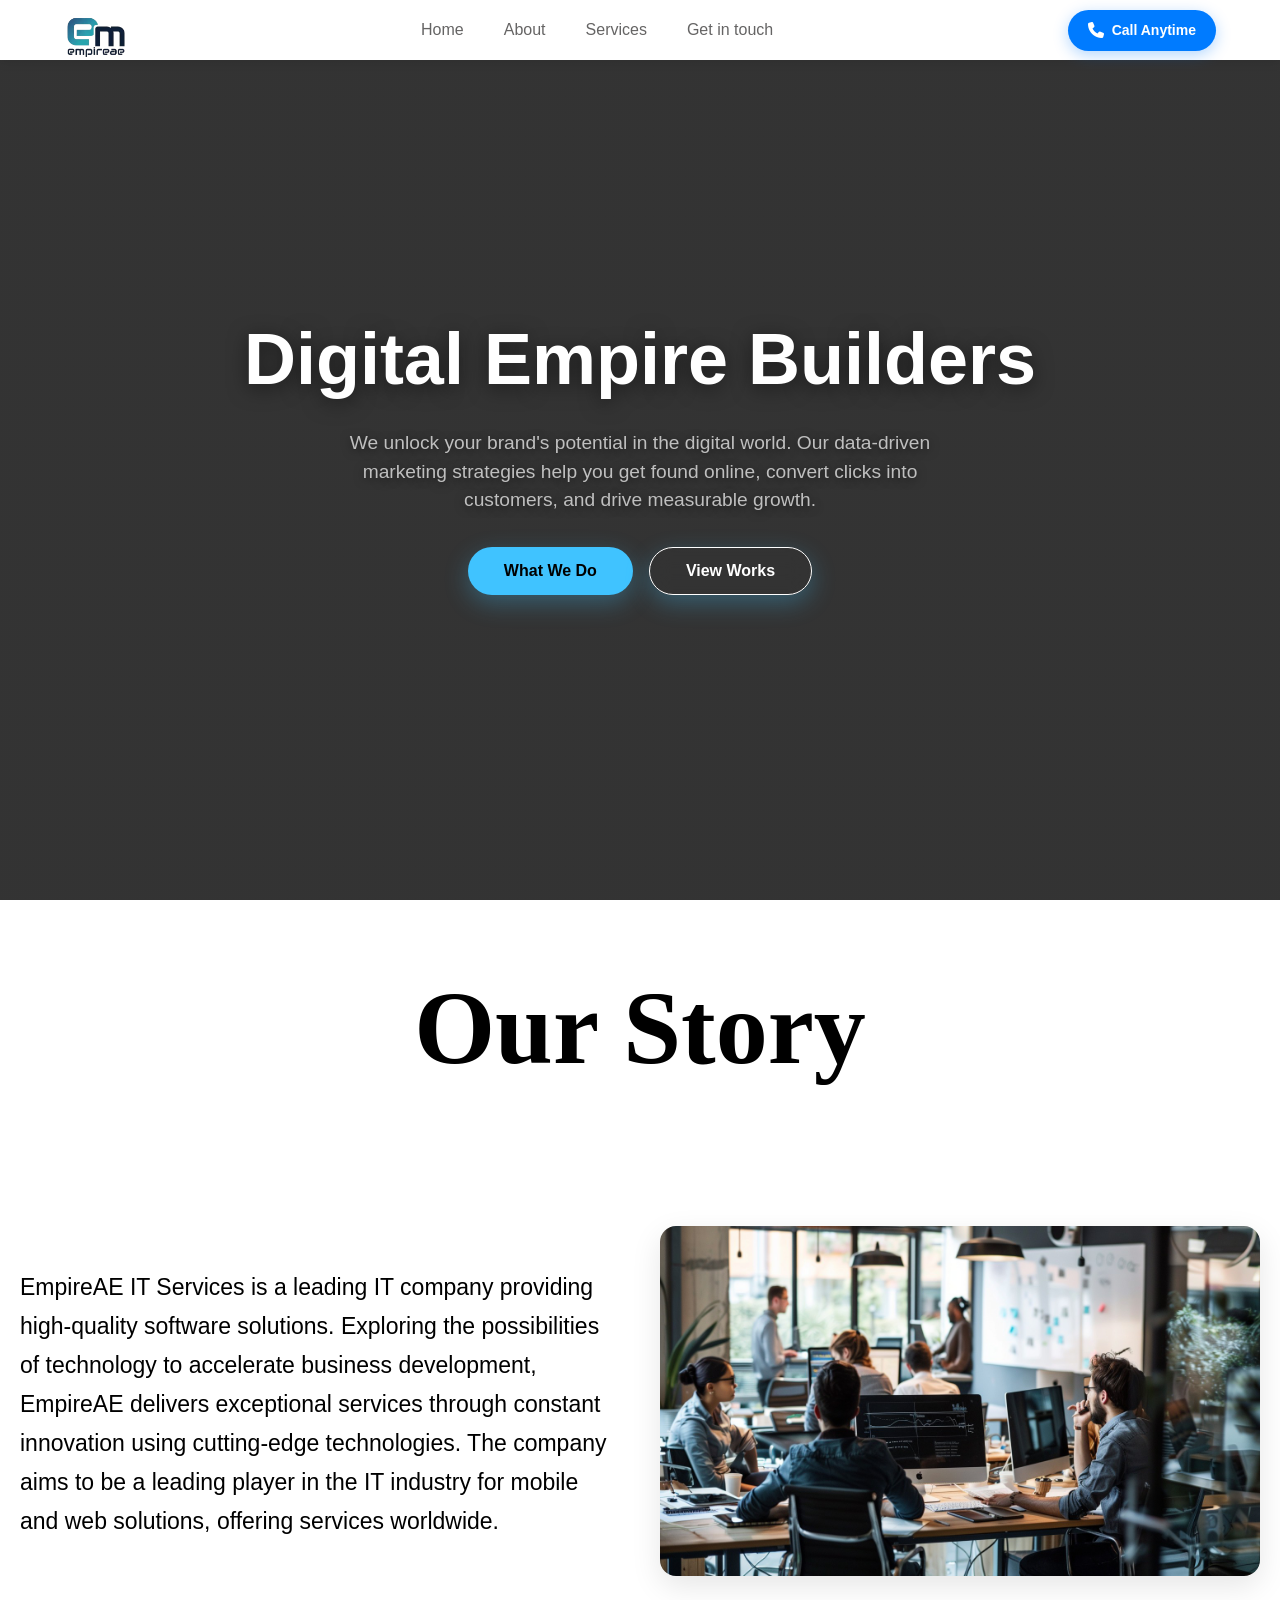
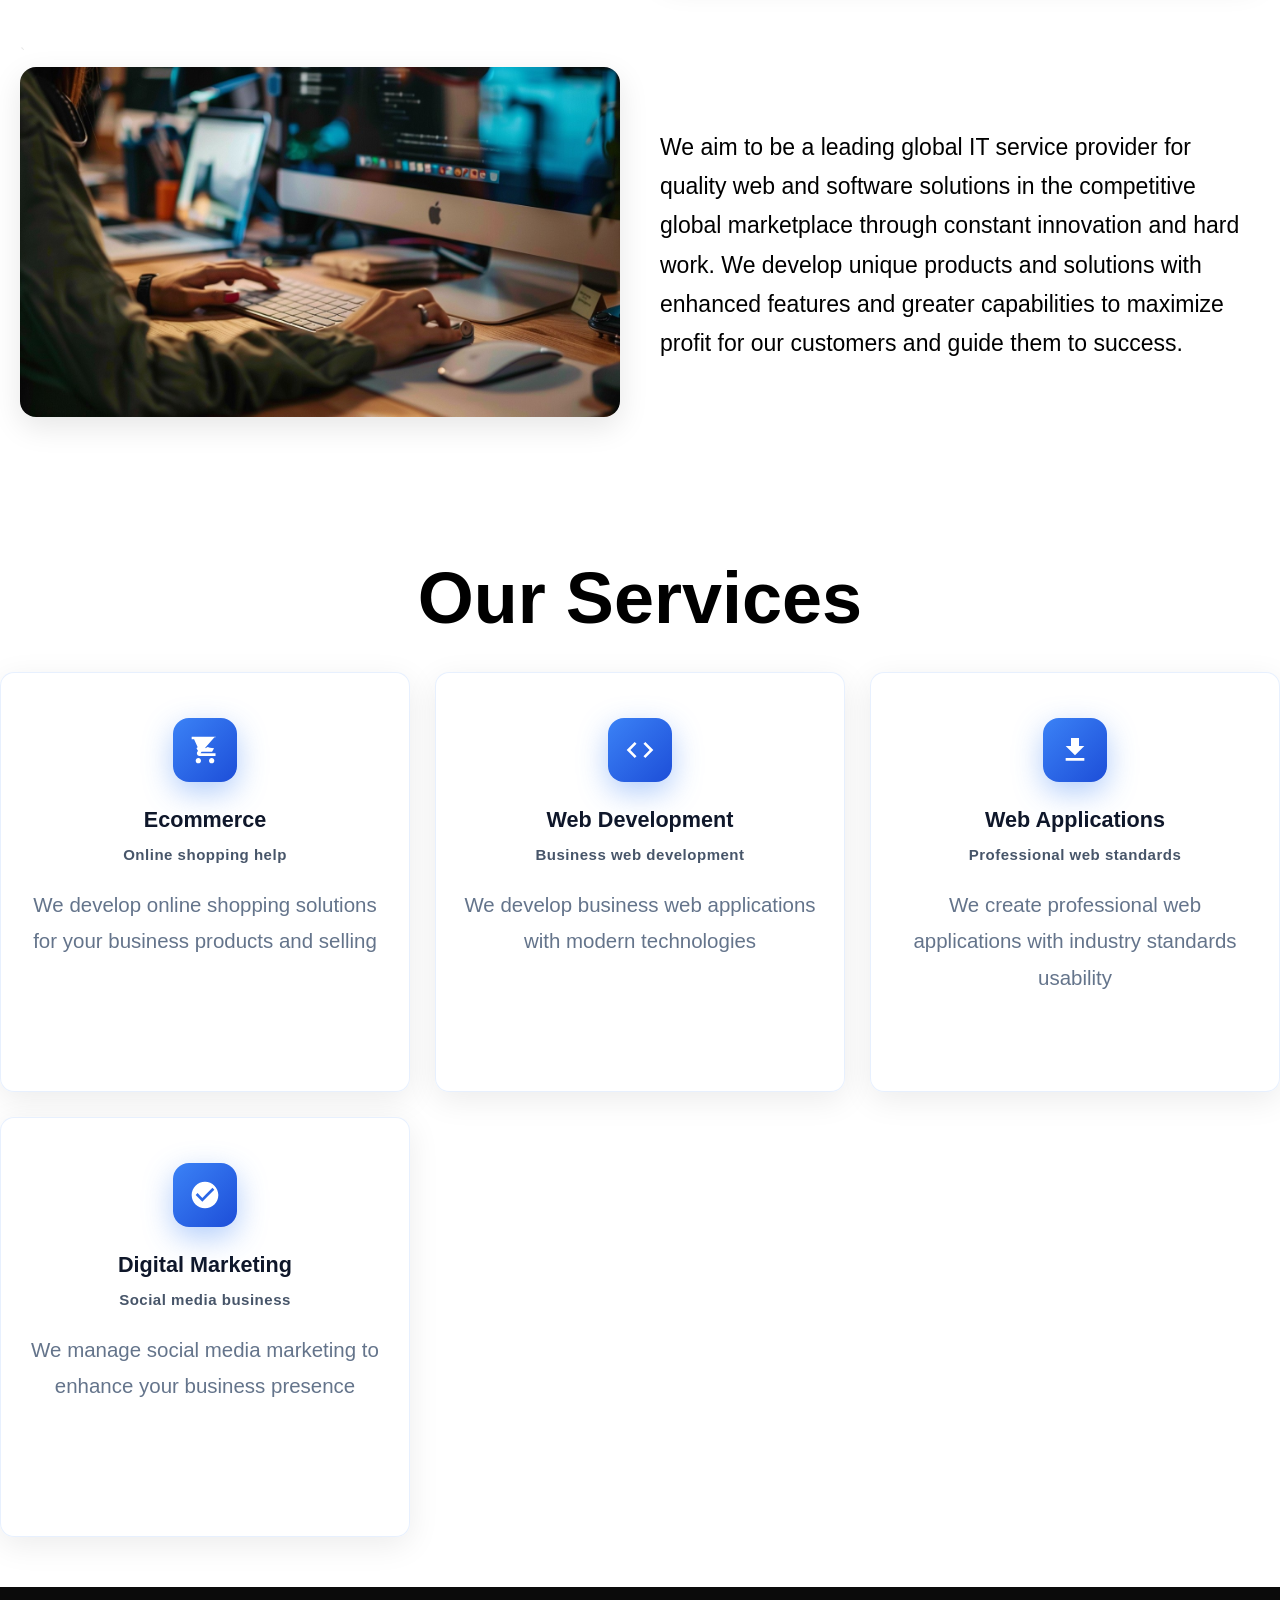
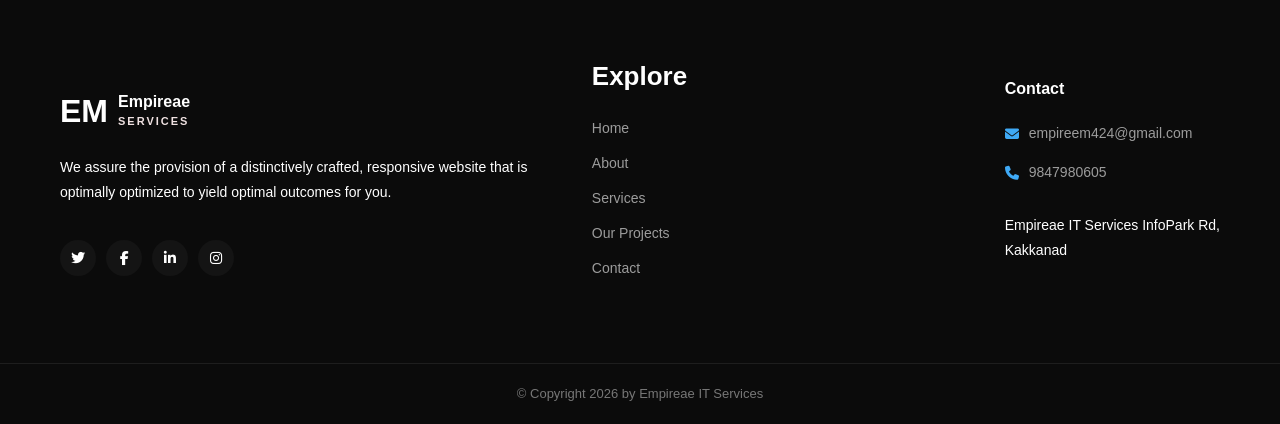
==== index.html @ f3b30b32 "Initial HTML CSS website" ====
<!DOCTYPE html>
<html lang="en">

<head>
  <meta charset="UTF-8">
  <meta name="viewport" content="width=device-width, initial-scale=1.0">
  <title>EmpireAE - Digital Empire Builders</title>
  <link rel="stylesheet" href="https://cdnjs.cloudflare.com/ajax/libs/font-awesome/6.5.2/css/all.min.css">
  <link rel="stylesheet" href="style/index.css">
</head>

<body>

  <nav class="navbar">
    <a href="#" class="logo">
      <img src="images/OIP-removebg-preview.png" alt="Empire AE Logo">
    </a>

    <ul class="nav-links">
      <li><a href="index.html">Home</a></li>
      <li><a href="about.html">About</a></li>
      <li><a href="services.html">Services</a></li>
      
     
      <li><a href="contact.html">Get in touch</a></li>
    </ul>

    <a href="tel:+9198479 80605" class="call-btn">
      <i class="fa-solid fa-phone"></i>
      Call Anytime
    </a>
  </nav>


  <!-- HERO SECTION -->
  <section class="hero" id="home">

    <h1>Digital Empire Builders</h1>
    <p>
      We unlock your brand's potential in the digital world. Our data-driven
      marketing strategies help you get found online, convert clicks into
      customers, and drive measurable growth.
    </p>
    <div class="hero-btns">
      <button class="btn-primary" onclick="window.location.href='about.html'">What We Do</button>
      <button class="btn-outline" onclick="window.location.href='services.html'">View Works</button>
    </div>
  </section>

  <!-- ABOUT SECTION -->
  <section>
    <h2 class="section-title">Our Story</h2>
    <section class="zigzag-section">

      <!-- Row 1 -->
      <div class="zigzag-row">
        <div class="zigzag-text">

          <p>
            EmpireAE IT Services is a leading IT company providing high-quality software solutions.
            Exploring the possibilities of technology to accelerate business development,
            EmpireAE delivers exceptional services through constant innovation using cutting-edge technologies.
            The company aims to be a leading player in the IT industry for mobile and web solutions,
            offering services worldwide.

          </p>
        </div>
        <div class="zigzag-image">
          <img src="images/StockCake-Busy_Office_Scene-777383-standard.jpg" alt="HR Management">
        </div>
      </div>

      <!-- Row 2 -->`
      <div class="zigzag-row reverse">
        <div class="zigzag-text">

          <p>
            We aim to be a leading global IT service provider for quality web and software solutions
            in the competitive global marketplace through constant innovation and hard work.
            We develop unique products and solutions with enhanced features and greater capabilities
            to maximize profit for our customers and guide them to success.
          </p>
        </div>
        <div class="zigzag-image">
          <img src="images\image copy 4.png" alt="Employee Growth">
        </div>
      </div>

    </section>

    <h2 class="services-title">Our Services</h2>
    <div class="services-grid">
      <div class="service-card">

        <div class="service-icon">
          <svg viewBox="0 0 24 24">
            <path
              d="M7 18c-1.1 0-1.99.9-1.99 2S5.9 22 7 22s2-.9 2-2-.9-2-2-2zM17 18c-1.1 0-1.99.9-1.99 2s.89 2 1.99 2 2-.9 2-2-.9-2-2-2zM2 2v2h1.8l3.5 7.6-1.3 2.3c-.1.2-.1.4-.1.6 0 1.1.9 2 2 2h12v-2H8.7l.3-.6 10.1-11.4H20V2H2zm13.7 8.3L14 9.7l-1.7.9V9H9v.9l-1.7-.9-1.7 1.6 1.5 2.7h10.2l1.5-2.7z" />
          </svg>
        </div>
        <h3>Ecommerce</h3>
        <div class="service-subtitle">Online shopping help</div>
        <p class="service-desc">We develop online shopping solutions for your business products and selling</p>
      </div>

      <div class="service-card">

        <div class="service-icon">
          <svg viewBox="0 0 24 24">
            <path d="M9.4 16.6L4.8 12l4.6-4.6L8 6l-6 6 6 6 1.4-1.4zm5.2 0L19.2 12l-4.6-4.6L16 6l6 6-6 6-1.4-1.4z" />
          </svg>
        </div>
        <h3>Web Development</h3>
        <div class="service-subtitle">Business web development</div>
        <p class="service-desc">We develop business web applications with modern technologies</p>
      </div>

      <div class="service-card">

        <div class="service-icon">
          <svg viewBox="0 0 24 24">
            <path d="M19 9h-4V3H9v6H5l7 7 7-7zM5 18v2h14v-2H5z" />
          </svg>
        </div>
        <h3>Web Applications</h3>
        <div class="service-subtitle">Professional web standards</div>
        <p class="service-desc">We create professional web applications with industry standards usability</p>
      </div>

      <div class="service-card">

        <div class="service-icon">
          <svg viewBox="0 0 24 24">
            <path
              d="M12 2C6.48 2 2 6.48 2 12s4.48 10 10 10 10-4.48 10-10S17.52 2 12 2zm-2 15l-5-5 1.41-1.41L10 14.17l7.59-7.59L19 8l-9 9z" />
          </svg>
        </div>
        <h3>Digital Marketing</h3>
        <div class="service-subtitle">Social media business</div>
        <p class="service-desc">We manage social media marketing to enhance your business presence</p>
      </div>
    </div>

    <!-- FOOTER -->
    <footer style="background:#0b0b0b;color:#9c9c9c;font-family:Poppins,sans-serif;margin-top: 30px;">

      <div style="
    max-width:1200px;
    margin:auto;
    padding:70px 20px;
    display:grid;
    grid-template-columns:2.5fr 1.2fr 1.8fr; /* Only 3 columns needed */
    gap:50px;
  ">

        <!-- LEFT: Logo + description + social -->
        <div>
          <div style="display:flex;align-items:center;gap:10px;margin-bottom:20px;margin-top: 30px;">
            <span style="font-size:32px;font-weight:700;color:#fff;">EM</span>
            <span style="color:#fff;font-weight:600;line-height:1.1;">
              Empireae<br>
              <small style="font-size:11px;letter-spacing:2px;color:#f0e2e2;">SERVICES</small>
            </span>
          </div>

          <p style="font-size:14px;line-height:1.8;margin-bottom:35px;color: white; text-align: left;">
            We assure the provision of a distinctively crafted, responsive website
            that is optimally optimized to yield optimal outcomes for you.
          </p>

          <div style="display:flex; gap:10px;">
            <a
              style="width:36px;height:36px;display:flex;align-items:center;justify-content:center;background:#141414;border-radius:50%;color:#fff;font-size:14px;">
              <i class="fab fa-twitter"></i>
            </a>
            <a
              style="width:36px;height:36px;display:flex;align-items:center;justify-content:center;background:#141414;border-radius:50%;color:#fff;font-size:14px;">
              <i class="fab fa-facebook-f"></i>
            </a>
            <a
              style="width:36px;height:36px;display:flex;align-items:center;justify-content:center;background:#141414;border-radius:50%;color:#fff;font-size:14px;">
              <i class="fab fa-linkedin-in"></i>
            </a>
            <a
              style="width:36px;height:36px;display:flex;align-items:center;justify-content:center;background:#141414;border-radius:50%;color:#fff;font-size:14px;">
              <i class="fab fa-instagram"></i>
            </a>
          </div>
        </div>

        <!-- MIDDLE: Explore -->
        <div>
          <h4 style="color:#fff;margin-bottom:22px;font-size:26px;">Explore</h4>
          <ul style="list-style:none;padding:0;">
            <li style="margin-bottom:14px;font-size:14px;">Home</li>
            <li style="margin-bottom:14px;font-size:14px;">About</li>
            <li style="margin-bottom:14px;font-size:14px;">Services</li>
            <li style="margin-bottom:14px;font-size:14px;">Our Projects</li>
            <li style="margin-bottom:14px;font-size:14px;">Contact</li>
          </ul>
        </div>

        <!-- RIGHT: Contact -->
        <div style="justify-self:end; margin-top: 20px;"> <!-- This moves the Contact section fully to the right -->
          <h4 style="color:#fff;margin-bottom:22px;font-size:16px;">Contact</h4>

          <div style="margin-top:18px;font-size:14px;display:flex;align-items:center;gap:10px;">
            <i class="fas fa-envelope" style="color:#3fa9f5;"></i>
            empireem424@gmail.com
          </div>

          <div style="margin-top:18px;font-size:14px;display:flex;align-items:center;gap:10px;  margin-bottom: 30px;">
            <i class="fas fa-phone" style="color:#3fa9f5;"></i>
            9847980605
          </div>
          <p style="font-size:14px;line-height:1.8;color: white;">
            Empireae IT Services InfoPark Rd,<br> Kakkanad
          </p>
        </div>

      </div>

      <div style="
    border-top:1px solid rgba(255,255,255,0.08);
    text-align:center;
    padding:20px;
    font-size:13px;
    color:#777;
  ">
        © Copyright 2026 by Empireae IT Services
      </div>

    </footer>

    <script src="script.js"></script>

    <!-- SCROLL TO TOP SCRIPT -->
    <script>
      const scrollTopBtn = document.getElementById("scrollTop");

      // Show/hide scroll button
      window.addEventListener("scroll", () => {
        if (window.scrollY > 200) {
          scrollTopBtn.style.display = "flex";
        } else {
          scrollTopBtn.style.display = "none";
        }
      });

      // Smooth scroll to top
      function scrollToTop() {
        window.scrollTo({
          top: 0,
          behavior: "smooth"
        });
      }
    </script>
</body>

</html>
---- style/index.css ----
* {
  margin: 0;
  padding: 0;
  box-sizing: border-box;
  font-family: 'Poppins', sans-serif;
}

body {
  background-color: white;
  color: #e7e7e7;
  line-height: 1.5;
}
.logo img {
  height: 60px; 
  display: block;
  margin-top: 15px;
}

.navbar {
  position: fixed;
  top: 0;
  left: 0;
  width: 100%;
  background: white;
  padding: 0 5%;
  display: flex;
  justify-content: space-between;
  align-items: center;
  height: 60px;
  z-index: 1000;
  box-shadow: 0 2px 10px rgba(0, 0, 0, 0.1);
}

.logo {
  font-size: 24px;
  font-weight: bold;
  color: white;
  text-decoration: none;
  background: linear-gradient(45deg, white, #e0e0e0);
  -webkit-background-clip: text;
  -webkit-text-fill-color: transparent;
  background-clip: text;
}

.nav-links {
  display: flex;
  list-style: none;
  align-items: center;
}

.nav-links a {
  color: rgb(101, 100, 100);
  text-decoration: none;
  padding: 0 20px;
  font-size: 16px;
  font-weight: 500;
  transition: color 0.3s ease;
  position: relative;
}

.nav-links a:hover {
  color: #000000;
}

.nav-links a::after {
  content: '';
  position: absolute;
  width: 0;
  height: 2px;
  bottom: -5px;
  left: 50%;
  background-color: #ffd700;
  transition: all 0.3s ease;
}

.nav-links a:hover::after {
  width: 80%;
  left: 10%;
}

/* Login replace cheythu CALL BUTTON */
.call-btn {
  display: flex;
  align-items: center;
  gap: 8px;
  background: #007bff;  /* Blue screenshot pole */
  color: white;
  padding: 10px 20px;
  border-radius: 30px;
  font-weight: bold;
  font-size: 14px;
  text-decoration: none;
  transition: all 0.3s ease;
  box-shadow: 0 4px 15px rgba(0,123,255,0.3);
}

.call-btn i {
  font-size: 16px;
}

.call-btn:hover {
  background: #0056b3;
  transform: translateY(-2px);
  box-shadow: 0 6px 20px rgba(0,123,255,0.4);
  color: white;
}


/* HERO SECTION */
.hero {
  min-height: 100vh;
  display: flex;
  flex-direction: column;
  justify-content: center;
  padding: 0 8rem;
  /* Background Image + Dark Overlay */
  background: 
    linear-gradient(rgba(32, 32, 32, 0.85), rgba(32, 32, 32, 0.85)),
    url('https://images.unsplash.com/photo-1460925895917-afdab827c52f?ixlib=rb-4.0.3&auto=format&fit=crop&w=2070&q=80') center/cover;
  text-align: center;
  position: relative;
  background-size: cover;
  background-position: center;
  background-attachment: fixed;
  text-align: center;
  position: relative;
}


.hero::before {
  content: '';
  position: absolute;
  top: 0;
  left: 0;
  right: 0;
  bottom: 0;
  background: rgba(32, 32, 32, 0.4);
  z-index: 1;
}

.hero > * {
  position: relative;
  z-index: 2;
}

.hero h1 {
  font-size: clamp(48px, 8vw, 72px);
  font-weight: 700;
  color: white;
  margin-bottom: 1rem;
  text-shadow: 0 4px 20px rgba(0, 0, 0, 0.5);
}

.hero p {
  max-width: 600px;
  margin: 0 auto 2rem;
  color: #bfbfbf;
  font-size: 1.2rem;
  text-shadow: 0 2px 10px rgba(0, 0, 0, 0.5);
}

.hero-btns {
  display: flex;
  gap: 1rem;
  justify-content: center;
}

.btn-primary,
.btn-outline {
  padding: 14px 36px;
  border-radius: 999px;
  font-weight: 600;
  cursor: pointer;
  transition: all 0.3s;
  text-decoration: none;
  display: inline-block;
  border: none;
  font-size: 1rem;
  box-shadow: 0 8px 25px rgba(64, 195, 255, 0.3);
}

.btn-primary {
  background: #40c3ff;
  color: #000;
}

.btn-outline {
  background: transparent;
  color: #fff;
  border: 1px solid #fff;
  backdrop-filter: blur(10px);
}

.btn-primary:hover {
  background: #2ea5d9;
  transform: translateY(-2px);
  box-shadow: 0 12px 35px rgba(64, 195, 255, 0.5);
}

.btn-outline:hover {
  background: #fff;
  color: #000;
  transform: translateY(-2px);
  box-shadow: 0 12px 35px rgba(255, 255, 255, 0.3);
}

/* Mobile Responsive */
@media (max-width: 768px) {
  .hero {
    padding: 0 2rem;
  }
  
  .hero-btns {
    flex-direction: column;
    align-items: center;
  }
  
  .btn-primary,
  .btn-outline {
    width: 100%;
    max-width: 280px;
  }
}



/* ABOUT SECTION */
.services-title{
  text-align: center;
  color: #000;
  font: weight bold;
  font-size: 4.5em;
}
.section-title {
  margin-bottom: 10px;
  text-align: center;
  color: #000000;
  font: weight bold;
  font-size: 6.5em;
  font-family: 'Cormorant Garamond', serif;
  padding: 50px;
}

.zigzag-section {
  max-width: 1300px;
  margin: auto;
  padding: 60px 20px;
}

.zigzag-row {
  display: flex;
  align-items: center;
  gap: 40px;
  margin-bottom: 60px;
}

.zigzag-row.reverse {
  flex-direction: row-reverse;
}

.zigzag-text {
  flex: 1;
}



.zigzag-text p {
  font-size: 23px;
  line-height: 1.7;
  color: #000000;
}

.zigzag-image {
  flex: 1;
}

.zigzag-image img {
  width: 100%;
  height: 350px;
  border-radius: 16px;
  box-shadow: 0 10px 30px rgba(0, 0, 0, 0.1);
}

/* Responsive */
@media (max-width: 768px) {

  .zigzag-row,
  .zigzag-row.reverse {
    flex-direction: column;
    text-align: center;
  }
}

.services-grid {
  max-width: 1400px;
  margin: 0 auto;
  display: grid;
  grid-template-columns: repeat(auto-fit, minmax(320px, 1fr));
  gap: 25px;
  padding: 20px 0;
}

.service-card {
  background: rgba(255, 255, 255, 0.95);

  border-radius: 14px;
  padding: 45px 28px;
  text-align: center;
  box-shadow:
    0 8px 32px rgba(0, 0, 0, 0.08),
    0 0 0 1px rgba(255, 255, 255, 0.2);
  border: 1px solid rgba(59, 130, 246, 0.12);
  position: relative;
  height: 420px;
  /* Height increased */
  transition: all 0.3s cubic-bezier(0.4, 0, 0.2, 1);
  overflow: hidden;
}



.service-card:hover {
  transform: translateY(-8px) scale(1.02);
  box-shadow:
    0 20px 50px rgba(0, 0, 0, 0.12),
    0 0 0 1px rgba(255, 255, 255, 0.3);
}

.service-icon {
  width: 64px;
  height: 64px;
  margin: 0 auto 24px;
  background: linear-gradient(135deg, #3b82f6 0%, #1d4ed8 100%);
  border-radius: 16px;
  display: flex;
  align-items: center;
  justify-content: center;
  box-shadow: 0 10px 30px rgba(59, 130, 246, 0.4);
  position: relative;
  z-index: 2;
}

.service-icon svg {
  width: 32px;
  height: 32px;
  fill: white;
}

.service-card h3 {
  font-size: 1.35rem;
  color: #0f172a;
  margin-bottom: 10px;
  font-weight: 700;
  line-height: 1.3;
}

.service-subtitle {
  font-size: 0.94rem;
  color: #475569;
  margin-bottom: 20px;
  font-weight: 600;
  letter-spacing: 0.5px;
}

.service-desc {
  font-size: 1.28rem;
  color: #64748b;
  line-height: 1.8;
  flex-grow: 1;
  display: flex;
  text-align: center;
}

/* FOOTER */


/* RESPONSIVE */
@media (max-width: 768px) {
  .footer {
    padding: 40px 20px;
  }

  .footer-container {
    flex-direction: column;
  }

  .footer-links a {
    font-size: 18px;
  }
}

/* WHATSAPP & SCROLL TOP */
.whatsapp-float,
.scroll-top {
  position: fixed;
  right: 2rem;
  border-radius: 50%;
  font-size: 1.5rem;
  cursor: pointer;
  z-index: 1000;
  transition: all 0.3s ease;
  text-decoration: none;
}

.whatsapp-float {
  bottom: 5rem;
  width: 60px;
  height: 60px;
  background: #25d366;
  color: white;
  display: flex;
  align-items: center;
  justify-content: center;
  box-shadow: 0 4px 12px rgba(0, 0, 0, 0.3);
}

.whatsapp-float:hover {
  background: #128c7e;
  transform: scale(1.1);
}

.scroll-top {
  bottom: 15rem;
  background: #40c3ff;
  color: white;
  border: none;
  padding: 1rem;
  width: 60px;
  height: 60px;
  display: none;
  box-shadow: 0 4px 12px rgba(0, 0, 0, 0.3);
  font-weight: bold;
  line-height: 1;
  text-align: center;
}

.scroll-top:hover {
  background: #2ea5d9;
  transform: scale(1.05);
}

/* RESPONSIVE DESIGN */
@media (max-width: 1024px) {
  .about-hero .container {
    grid-template-columns: 1fr;
    gap: 2rem;
    text-align: center;
  }

  .about-title {
    text-align: center;
  }
}

@media (max-width: 768px) {
  .hero {
    padding: 0 2rem;
  }

  .about-hero {
    padding: 4rem 2rem;
  }

  .hero-btns {
    flex-direction: column;
    align-items: center;
  }

  .btn-primary,
  .btn-outline {
    width: 100%;
    max-width: 250px;
  }

  .footer {
    padding: 2rem 1rem;
  }

  .footer-container {
    grid-template-columns: 1fr;
    text-align: center;
  }

  .whatsapp-float,
  .scroll-top {
    right: 1rem;
    width: 50px;
    height: 50px;
    font-size: 1.2rem;
  }

  .whatsapp-float {
    bottom: 4rem;
  }

  .scroll-top {
    bottom: 12rem;
  }
}

@media (max-width: 480px) {

  .hero,
  .about-hero {
    padding: 3rem 1.5rem;
  }

  .social-icons a,
  .icons i {
    font-size: 1.3rem;
    margin: 0 0.5rem;
  }
}
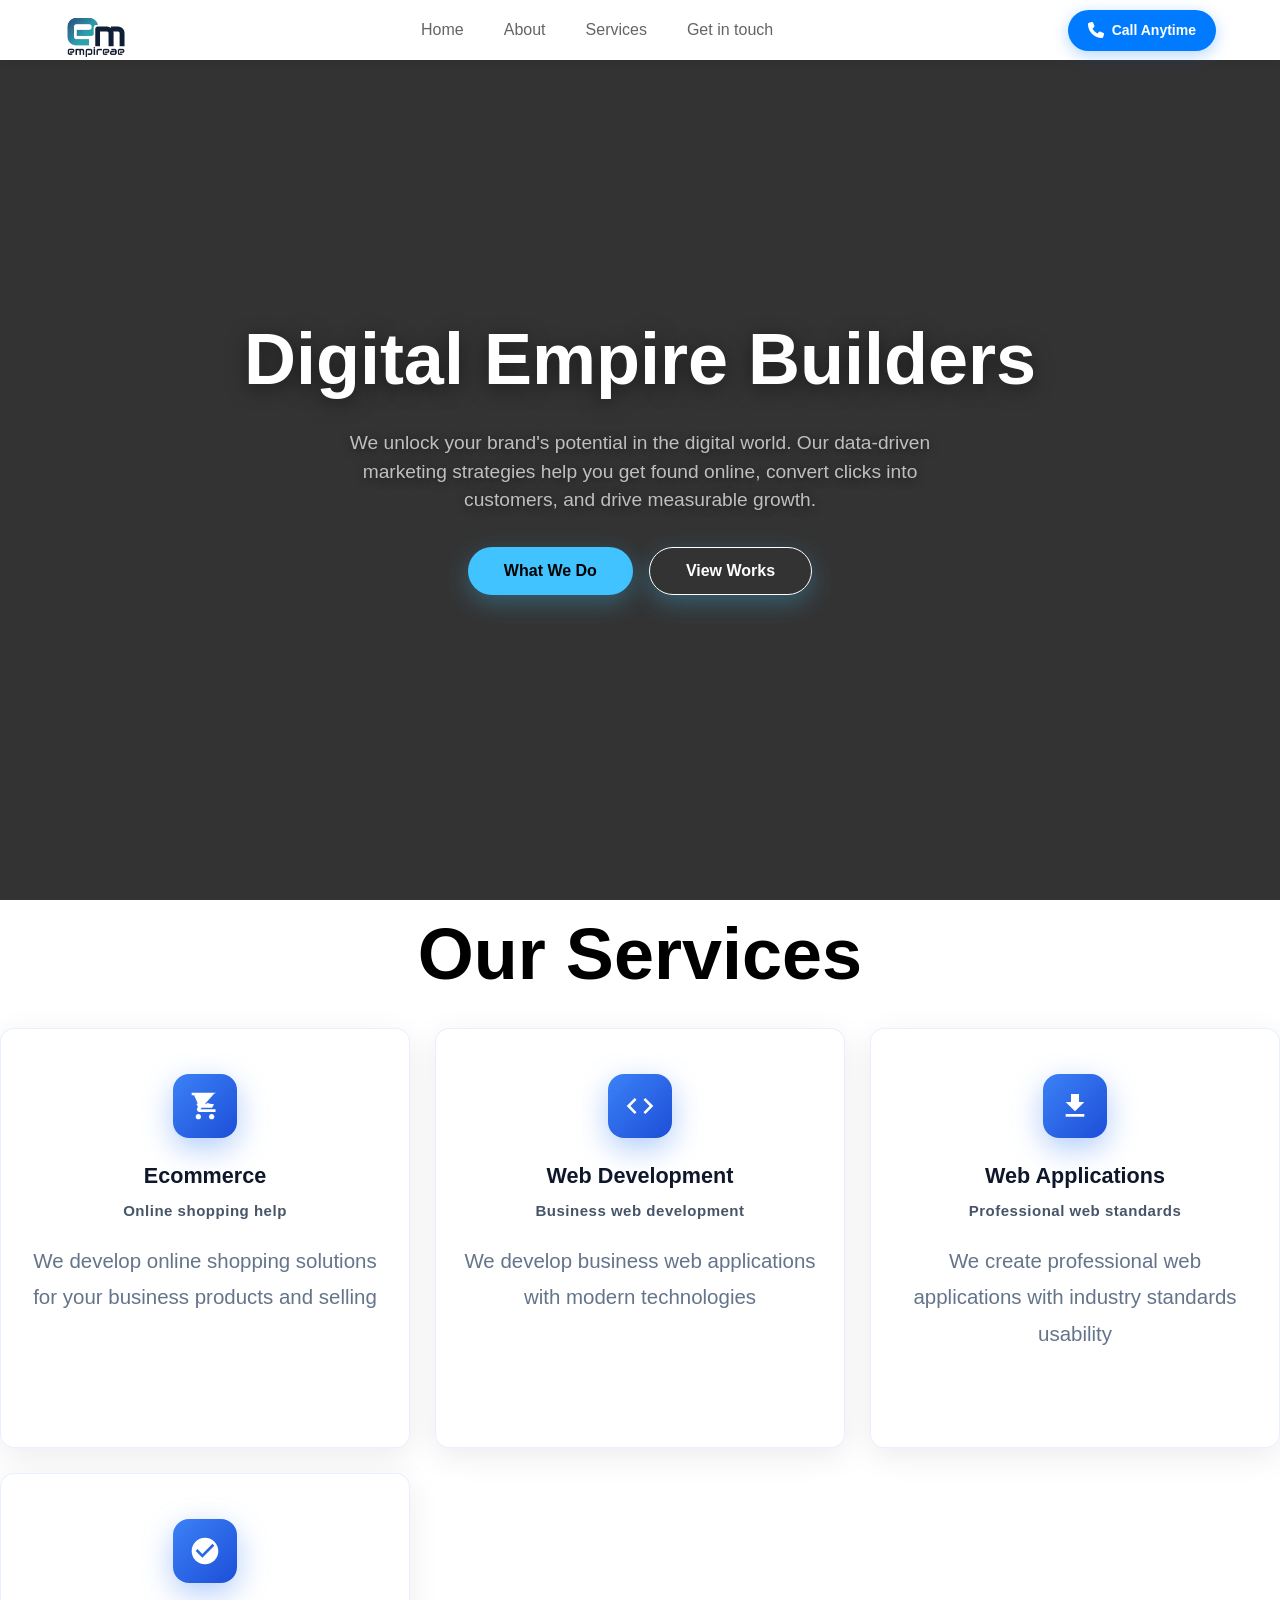
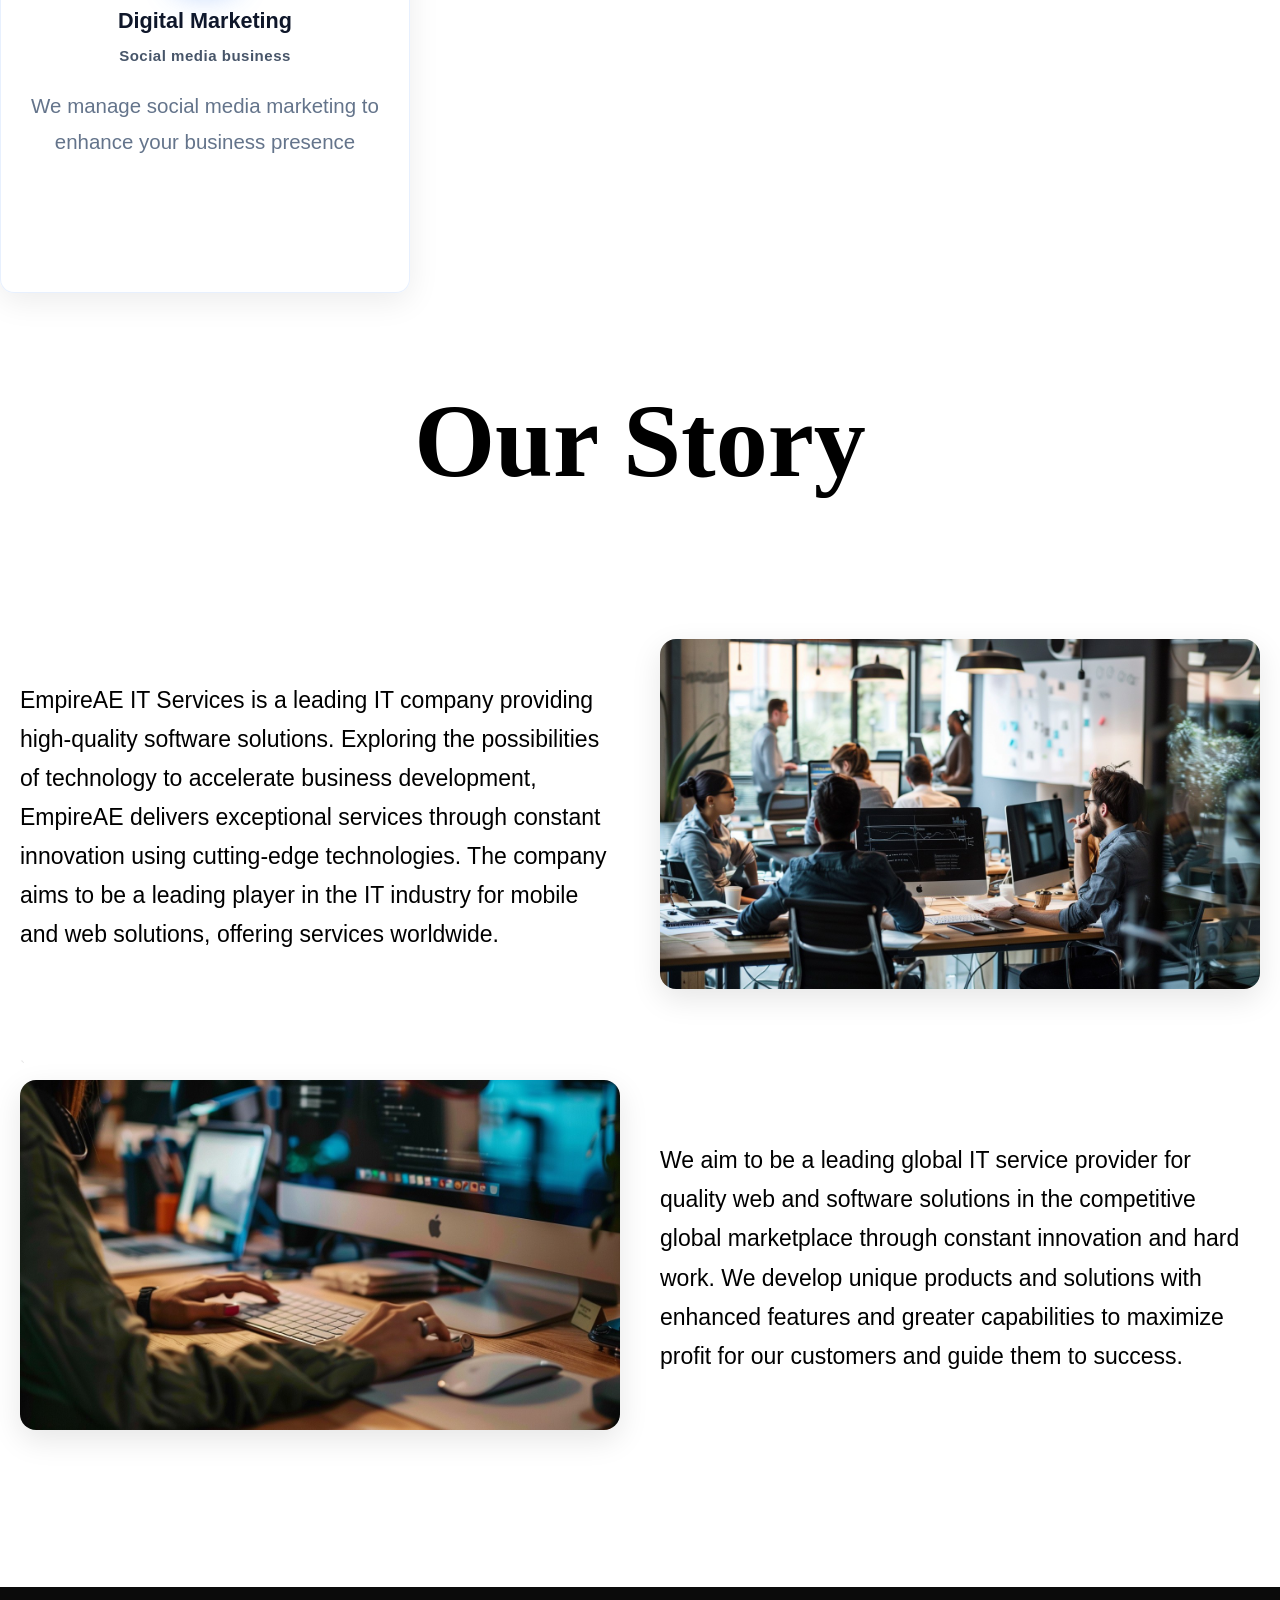
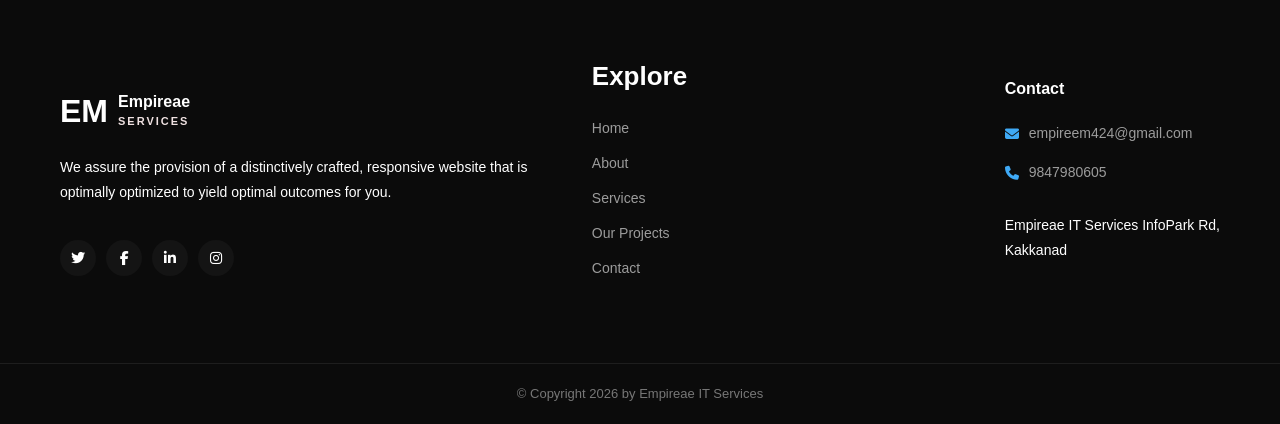
==== commit 79750862: "Update website design" ====
--- a/index.html
+++ b/index.html
@@ -47,6 +47,59 @@
     </div>
   </section>
 
+      <h2 class="services-title">Our Services</h2>
+    <div class="services-grid">
+      <div class="service-card">
+
+        <div class="service-icon">
+          <svg viewBox="0 0 24 24">
+            <path
+              d="M7 18c-1.1 0-1.99.9-1.99 2S5.9 22 7 22s2-.9 2-2-.9-2-2-2zM17 18c-1.1 0-1.99.9-1.99 2s.89 2 1.99 2 2-.9 2-2-.9-2-2-2zM2 2v2h1.8l3.5 7.6-1.3 2.3c-.1.2-.1.4-.1.6 0 1.1.9 2 2 2h12v-2H8.7l.3-.6 10.1-11.4H20V2H2zm13.7 8.3L14 9.7l-1.7.9V9H9v.9l-1.7-.9-1.7 1.6 1.5 2.7h10.2l1.5-2.7z" />
+          </svg>
+        </div>
+        <h3>Ecommerce</h3>
+        <div class="service-subtitle">Online shopping help</div>
+        <p class="service-desc">We develop online shopping solutions for your business products and selling</p>
+      </div>
+
+      <div class="service-card">
+
+        <div class="service-icon">
+          <svg viewBox="0 0 24 24">
+            <path d="M9.4 16.6L4.8 12l4.6-4.6L8 6l-6 6 6 6 1.4-1.4zm5.2 0L19.2 12l-4.6-4.6L16 6l6 6-6 6-1.4-1.4z" />
+          </svg>
+        </div>
+        <h3>Web Development</h3>
+        <div class="service-subtitle">Business web development</div>
+        <p class="service-desc">We develop business web applications with modern technologies</p>
+      </div>
+
+      <div class="service-card">
+
+        <div class="service-icon">
+          <svg viewBox="0 0 24 24">
+            <path d="M19 9h-4V3H9v6H5l7 7 7-7zM5 18v2h14v-2H5z" />
+          </svg>
+        </div>
+        <h3>Web Applications</h3>
+        <div class="service-subtitle">Professional web standards</div>
+        <p class="service-desc">We create professional web applications with industry standards usability</p>
+      </div>
+
+      <div class="service-card">
+
+        <div class="service-icon">
+          <svg viewBox="0 0 24 24">
+            <path
+              d="M12 2C6.48 2 2 6.48 2 12s4.48 10 10 10 10-4.48 10-10S17.52 2 12 2zm-2 15l-5-5 1.41-1.41L10 14.17l7.59-7.59L19 8l-9 9z" />
+          </svg>
+        </div>
+        <h3>Digital Marketing</h3>
+        <div class="service-subtitle">Social media business</div>
+        <p class="service-desc">We manage social media marketing to enhance your business presence</p>
+      </div>
+    </div>
+
   <!-- ABOUT SECTION -->
   <section>
     <h2 class="section-title">Our Story</h2>
@@ -88,58 +141,7 @@
 
     </section>
 
-    <h2 class="services-title">Our Services</h2>
-    <div class="services-grid">
-      <div class="service-card">
-
-        <div class="service-icon">
-          <svg viewBox="0 0 24 24">
-            <path
-              d="M7 18c-1.1 0-1.99.9-1.99 2S5.9 22 7 22s2-.9 2-2-.9-2-2-2zM17 18c-1.1 0-1.99.9-1.99 2s.89 2 1.99 2 2-.9 2-2-.9-2-2-2zM2 2v2h1.8l3.5 7.6-1.3 2.3c-.1.2-.1.4-.1.6 0 1.1.9 2 2 2h12v-2H8.7l.3-.6 10.1-11.4H20V2H2zm13.7 8.3L14 9.7l-1.7.9V9H9v.9l-1.7-.9-1.7 1.6 1.5 2.7h10.2l1.5-2.7z" />
-          </svg>
-        </div>
-        <h3>Ecommerce</h3>
-        <div class="service-subtitle">Online shopping help</div>
-        <p class="service-desc">We develop online shopping solutions for your business products and selling</p>
-      </div>
-
-      <div class="service-card">
-
-        <div class="service-icon">
-          <svg viewBox="0 0 24 24">
-            <path d="M9.4 16.6L4.8 12l4.6-4.6L8 6l-6 6 6 6 1.4-1.4zm5.2 0L19.2 12l-4.6-4.6L16 6l6 6-6 6-1.4-1.4z" />
-          </svg>
-        </div>
-        <h3>Web Development</h3>
-        <div class="service-subtitle">Business web development</div>
-        <p class="service-desc">We develop business web applications with modern technologies</p>
-      </div>
-
-      <div class="service-card">
-
-        <div class="service-icon">
-          <svg viewBox="0 0 24 24">
-            <path d="M19 9h-4V3H9v6H5l7 7 7-7zM5 18v2h14v-2H5z" />
-          </svg>
-        </div>
-        <h3>Web Applications</h3>
-        <div class="service-subtitle">Professional web standards</div>
-        <p class="service-desc">We create professional web applications with industry standards usability</p>
-      </div>
-
-      <div class="service-card">
-
-        <div class="service-icon">
-          <svg viewBox="0 0 24 24">
-            <path
-              d="M12 2C6.48 2 2 6.48 2 12s4.48 10 10 10 10-4.48 10-10S17.52 2 12 2zm-2 15l-5-5 1.41-1.41L10 14.17l7.59-7.59L19 8l-9 9z" />
-          </svg>
-        </div>
-        <h3>Digital Marketing</h3>
-        <div class="service-subtitle">Social media business</div>
-        <p class="service-desc">We manage social media marketing to enhance your business presence</p>
-      </div>
-    </div>
+
 
     <!-- FOOTER -->
     <footer style="background:#0b0b0b;color:#9c9c9c;font-family:Poppins,sans-serif;margin-top: 30px;">
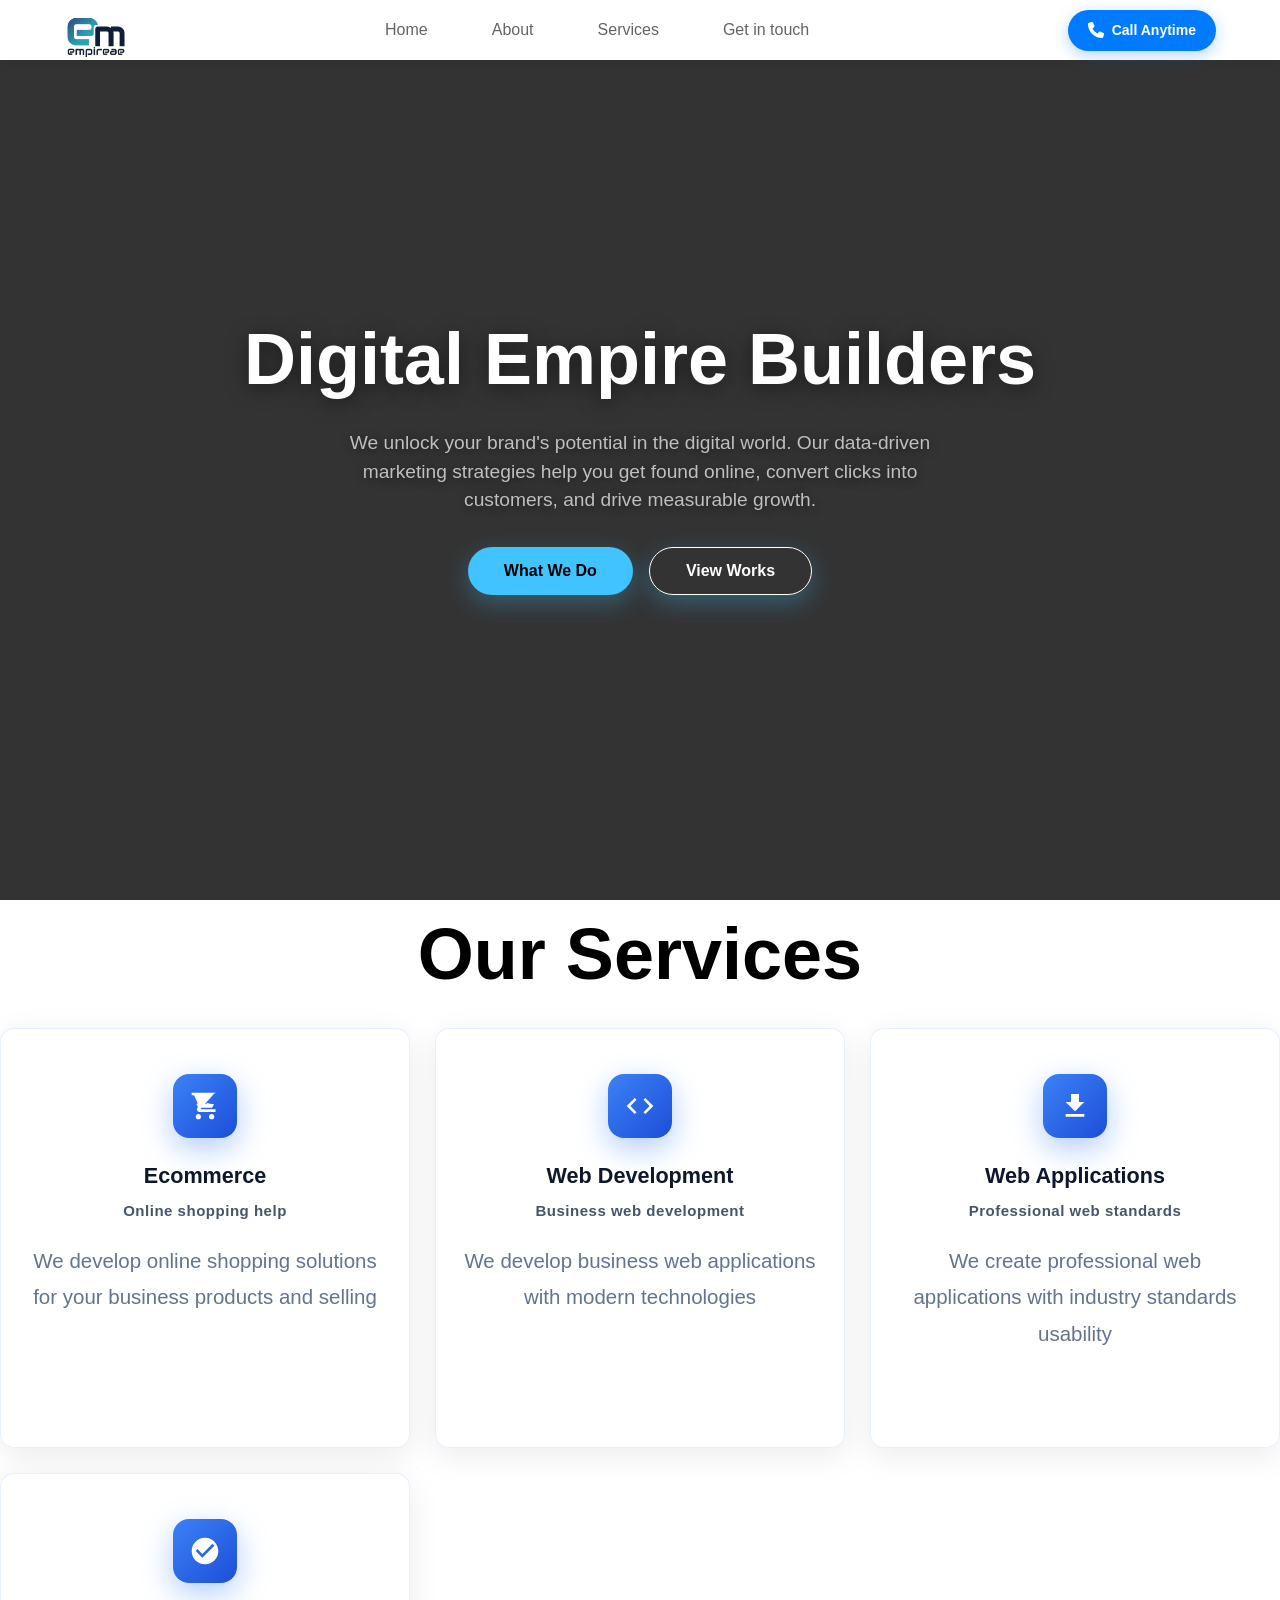
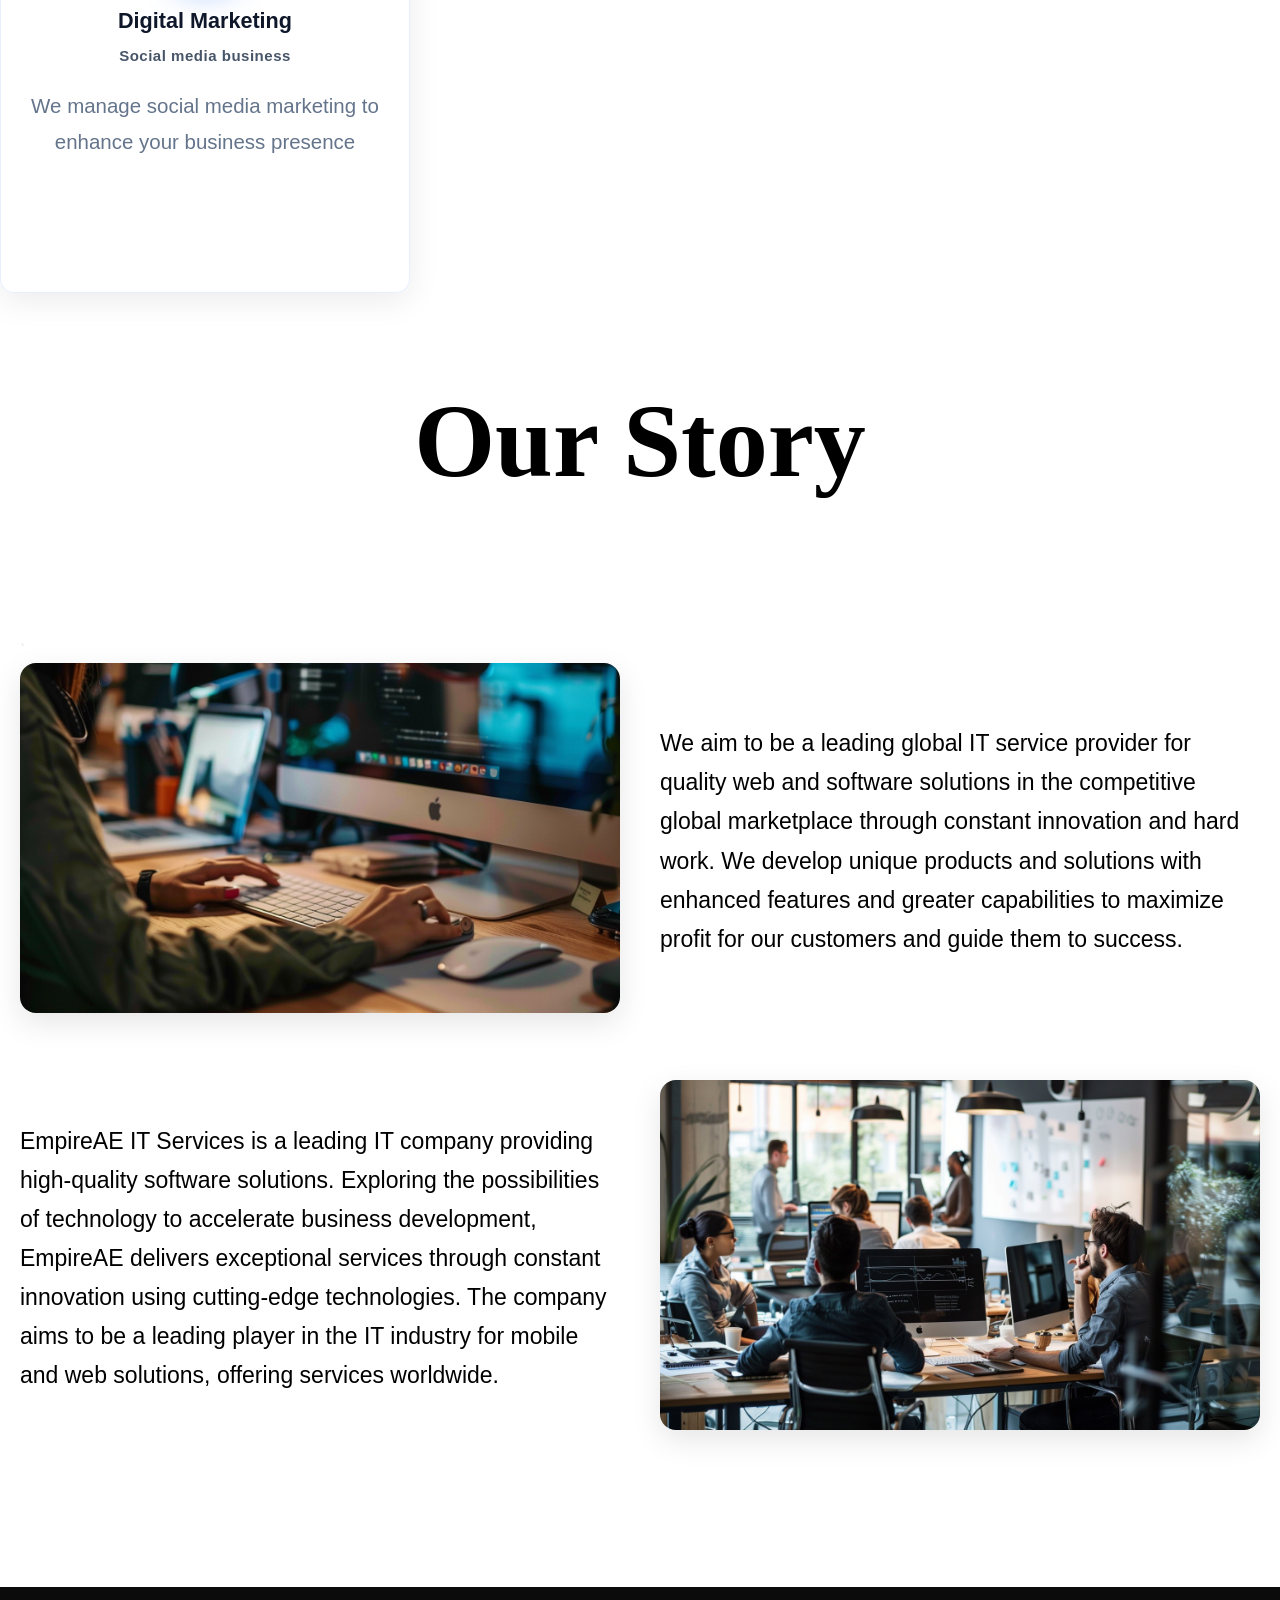
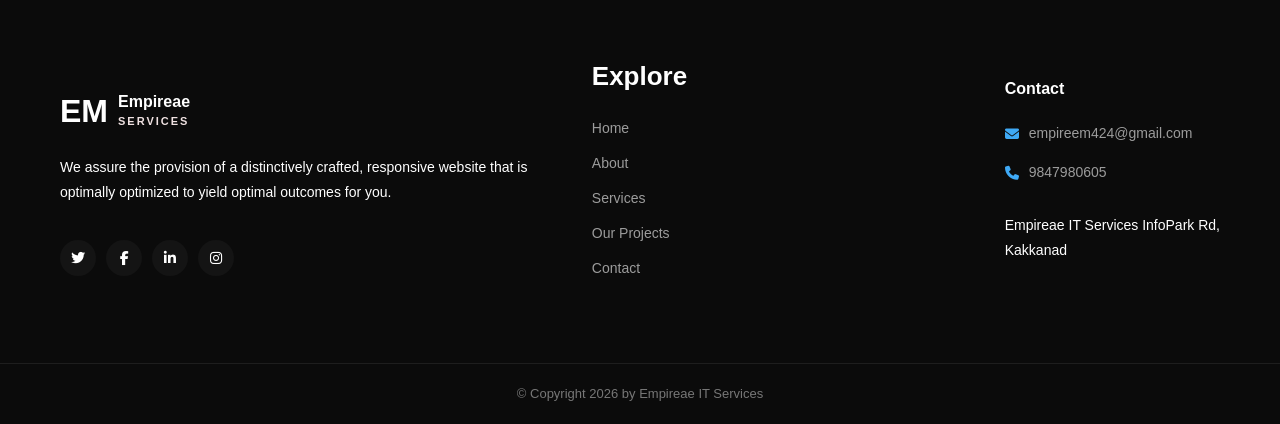
==== commit 75d94f5d: "Update website design" ====
--- a/index.html
+++ b/index.html
@@ -20,8 +20,8 @@
       <li><a href="index.html">Home</a></li>
       <li><a href="about.html">About</a></li>
       <li><a href="services.html">Services</a></li>
-      
-     
+
+
       <li><a href="contact.html">Get in touch</a></li>
     </ul>
 
@@ -47,63 +47,79 @@
     </div>
   </section>
 
-      <h2 class="services-title">Our Services</h2>
-    <div class="services-grid">
-      <div class="service-card">
-
-        <div class="service-icon">
-          <svg viewBox="0 0 24 24">
-            <path
-              d="M7 18c-1.1 0-1.99.9-1.99 2S5.9 22 7 22s2-.9 2-2-.9-2-2-2zM17 18c-1.1 0-1.99.9-1.99 2s.89 2 1.99 2 2-.9 2-2-.9-2-2-2zM2 2v2h1.8l3.5 7.6-1.3 2.3c-.1.2-.1.4-.1.6 0 1.1.9 2 2 2h12v-2H8.7l.3-.6 10.1-11.4H20V2H2zm13.7 8.3L14 9.7l-1.7.9V9H9v.9l-1.7-.9-1.7 1.6 1.5 2.7h10.2l1.5-2.7z" />
-          </svg>
-        </div>
-        <h3>Ecommerce</h3>
-        <div class="service-subtitle">Online shopping help</div>
-        <p class="service-desc">We develop online shopping solutions for your business products and selling</p>
-      </div>
-
-      <div class="service-card">
-
-        <div class="service-icon">
-          <svg viewBox="0 0 24 24">
-            <path d="M9.4 16.6L4.8 12l4.6-4.6L8 6l-6 6 6 6 1.4-1.4zm5.2 0L19.2 12l-4.6-4.6L16 6l6 6-6 6-1.4-1.4z" />
-          </svg>
-        </div>
-        <h3>Web Development</h3>
-        <div class="service-subtitle">Business web development</div>
-        <p class="service-desc">We develop business web applications with modern technologies</p>
-      </div>
-
-      <div class="service-card">
-
-        <div class="service-icon">
-          <svg viewBox="0 0 24 24">
-            <path d="M19 9h-4V3H9v6H5l7 7 7-7zM5 18v2h14v-2H5z" />
-          </svg>
-        </div>
-        <h3>Web Applications</h3>
-        <div class="service-subtitle">Professional web standards</div>
-        <p class="service-desc">We create professional web applications with industry standards usability</p>
-      </div>
-
-      <div class="service-card">
-
-        <div class="service-icon">
-          <svg viewBox="0 0 24 24">
-            <path
-              d="M12 2C6.48 2 2 6.48 2 12s4.48 10 10 10 10-4.48 10-10S17.52 2 12 2zm-2 15l-5-5 1.41-1.41L10 14.17l7.59-7.59L19 8l-9 9z" />
-          </svg>
-        </div>
-        <h3>Digital Marketing</h3>
-        <div class="service-subtitle">Social media business</div>
-        <p class="service-desc">We manage social media marketing to enhance your business presence</p>
-      </div>
-    </div>
+  <h2 class="services-title">Our Services</h2>
+  <div class="services-grid">
+    <div class="service-card">
+
+      <div class="service-icon">
+        <svg viewBox="0 0 24 24">
+          <path
+            d="M7 18c-1.1 0-1.99.9-1.99 2S5.9 22 7 22s2-.9 2-2-.9-2-2-2zM17 18c-1.1 0-1.99.9-1.99 2s.89 2 1.99 2 2-.9 2-2-.9-2-2-2zM2 2v2h1.8l3.5 7.6-1.3 2.3c-.1.2-.1.4-.1.6 0 1.1.9 2 2 2h12v-2H8.7l.3-.6 10.1-11.4H20V2H2zm13.7 8.3L14 9.7l-1.7.9V9H9v.9l-1.7-.9-1.7 1.6 1.5 2.7h10.2l1.5-2.7z" />
+        </svg>
+      </div>
+      <h3>Ecommerce</h3>
+      <div class="service-subtitle">Online shopping help</div>
+      <p class="service-desc">We develop online shopping solutions for your business products and selling</p>
+    </div>
+
+    <div class="service-card">
+
+      <div class="service-icon">
+        <svg viewBox="0 0 24 24">
+          <path d="M9.4 16.6L4.8 12l4.6-4.6L8 6l-6 6 6 6 1.4-1.4zm5.2 0L19.2 12l-4.6-4.6L16 6l6 6-6 6-1.4-1.4z" />
+        </svg>
+      </div>
+      <h3>Web Development</h3>
+      <div class="service-subtitle">Business web development</div>
+      <p class="service-desc">We develop business web applications with modern technologies</p>
+    </div>
+
+    <div class="service-card">
+
+      <div class="service-icon">
+        <svg viewBox="0 0 24 24">
+          <path d="M19 9h-4V3H9v6H5l7 7 7-7zM5 18v2h14v-2H5z" />
+        </svg>
+      </div>
+      <h3>Web Applications</h3>
+      <div class="service-subtitle">Professional web standards</div>
+      <p class="service-desc">We create professional web applications with industry standards usability</p>
+    </div>
+
+    <div class="service-card">
+
+      <div class="service-icon">
+        <svg viewBox="0 0 24 24">
+          <path
+            d="M12 2C6.48 2 2 6.48 2 12s4.48 10 10 10 10-4.48 10-10S17.52 2 12 2zm-2 15l-5-5 1.41-1.41L10 14.17l7.59-7.59L19 8l-9 9z" />
+        </svg>
+      </div>
+      <h3>Digital Marketing</h3>
+      <div class="service-subtitle">Social media business</div>
+      <p class="service-desc">We manage social media marketing to enhance your business presence</p>
+    </div>
+  </div>
 
   <!-- ABOUT SECTION -->
   <section>
     <h2 class="section-title">Our Story</h2>
     <section class="zigzag-section">
+
+      <!-- Row 2 -->`
+      <div class="zigzag-row reverse">
+        <div class="zigzag-text">
+
+          <p>
+            We aim to be a leading global IT service provider for quality web and software solutions
+            in the competitive global marketplace through constant innovation and hard work.
+            We develop unique products and solutions with enhanced features and greater capabilities
+            to maximize profit for our customers and guide them to success.
+          </p>
+        </div>
+        <div class="zigzag-image">
+          <img src="images\image copy 4.png" alt="Employee Growth">
+        </div>
+      </div>
 
       <!-- Row 1 -->
       <div class="zigzag-row">
@@ -123,21 +139,7 @@
         </div>
       </div>
 
-      <!-- Row 2 -->`
-      <div class="zigzag-row reverse">
-        <div class="zigzag-text">
-
-          <p>
-            We aim to be a leading global IT service provider for quality web and software solutions
-            in the competitive global marketplace through constant innovation and hard work.
-            We develop unique products and solutions with enhanced features and greater capabilities
-            to maximize profit for our customers and guide them to success.
-          </p>
-        </div>
-        <div class="zigzag-image">
-          <img src="images\image copy 4.png" alt="Employee Growth">
-        </div>
-      </div>
+
 
     </section>
 
--- a/style/index.css
+++ b/style/index.css
@@ -14,6 +14,7 @@
   height: 60px; 
   display: block;
   margin-top: 15px;
+  transition: height 0.3s ease;
 }
 
 .navbar {
@@ -46,6 +47,7 @@
   display: flex;
   list-style: none;
   align-items: center;
+  gap: 1.5rem;
 }
 
 .nav-links a {
@@ -78,12 +80,12 @@
   left: 10%;
 }
 
-/* Login replace cheythu CALL BUTTON */
+/* CALL BUTTON - Existing perfect */
 .call-btn {
   display: flex;
   align-items: center;
   gap: 8px;
-  background: #007bff;  /* Blue screenshot pole */
+  background: #007bff;
   color: white;
   padding: 10px 20px;
   border-radius: 30px;
@@ -103,6 +105,108 @@
   transform: translateY(-2px);
   box-shadow: 0 6px 20px rgba(0,123,255,0.4);
   color: white;
+}
+
+/* HAMBURGER MENU - Mobile only */
+.hamburger {
+  display: none;
+  flex-direction: column;
+  cursor: pointer;
+  gap: 4px;
+  padding: 5px;
+  z-index: 1001;
+}
+
+.bar {
+  width: 25px;
+  height: 3px;
+  background: #333;
+  transition: all 0.3s ease;
+  border-radius: 2px;
+}
+
+/* MOBILE RESPONSIVE - 768px and below */
+@media (max-width: 768px) {
+  .logo img {
+    height: 45px;
+    margin-top: 8px;
+  }
+  
+  .navbar {
+    padding: 0 2rem;
+    height: 70px; /* Slightly taller for touch */
+  }
+  
+  .nav-links {
+    position: fixed;
+    top: 70px;
+    left: -100%;
+    flex-direction: column;
+    background: white;
+    width: 100%;
+    height: calc(100vh - 70px);
+    justify-content: flex-start;
+    align-items: center;
+    padding: 3rem 0;
+    transition: left 0.3s ease;
+    box-shadow: 0 10px 30px rgba(0,0,0,0.2);
+    gap: 0;
+  }
+  
+  .nav-links.active {
+    left: 0;
+  }
+  
+  .nav-links li {
+    width: 100%;
+    padding: 1rem 0;
+    border-bottom: 1px solid #eee;
+  }
+  
+  .nav-links a {
+    padding: 0;
+    font-size: 18px; /* Larger touch target */
+    width: 80%;
+    text-align: center;
+  }
+  
+  /* Hamburger Animation */
+  .hamburger {
+    display: flex;
+  }
+  
+  .hamburger.active .bar:nth-child(1) {
+    transform: translateY(8px) rotate(45deg);
+  }
+  
+  .hamburger.active .bar:nth-child(2) {
+    opacity: 0;
+  }
+  
+  .hamburger.active .bar:nth-child(3) {
+    transform: translateY(-8px) rotate(-45deg);
+  }
+  
+  /* Compact Call Button */
+  .call-btn {
+    padding: 8px 16px;
+    font-size: 13px;
+  }
+  
+  body.menu-open {
+    overflow: hidden;
+  }
+}
+
+/* Extra Small Screens */
+@media (max-width: 480px) {
+  .navbar {
+    padding: 0 1.5rem;
+  }
+  
+  .logo img {
+    height: 40px;
+  }
 }
 
 
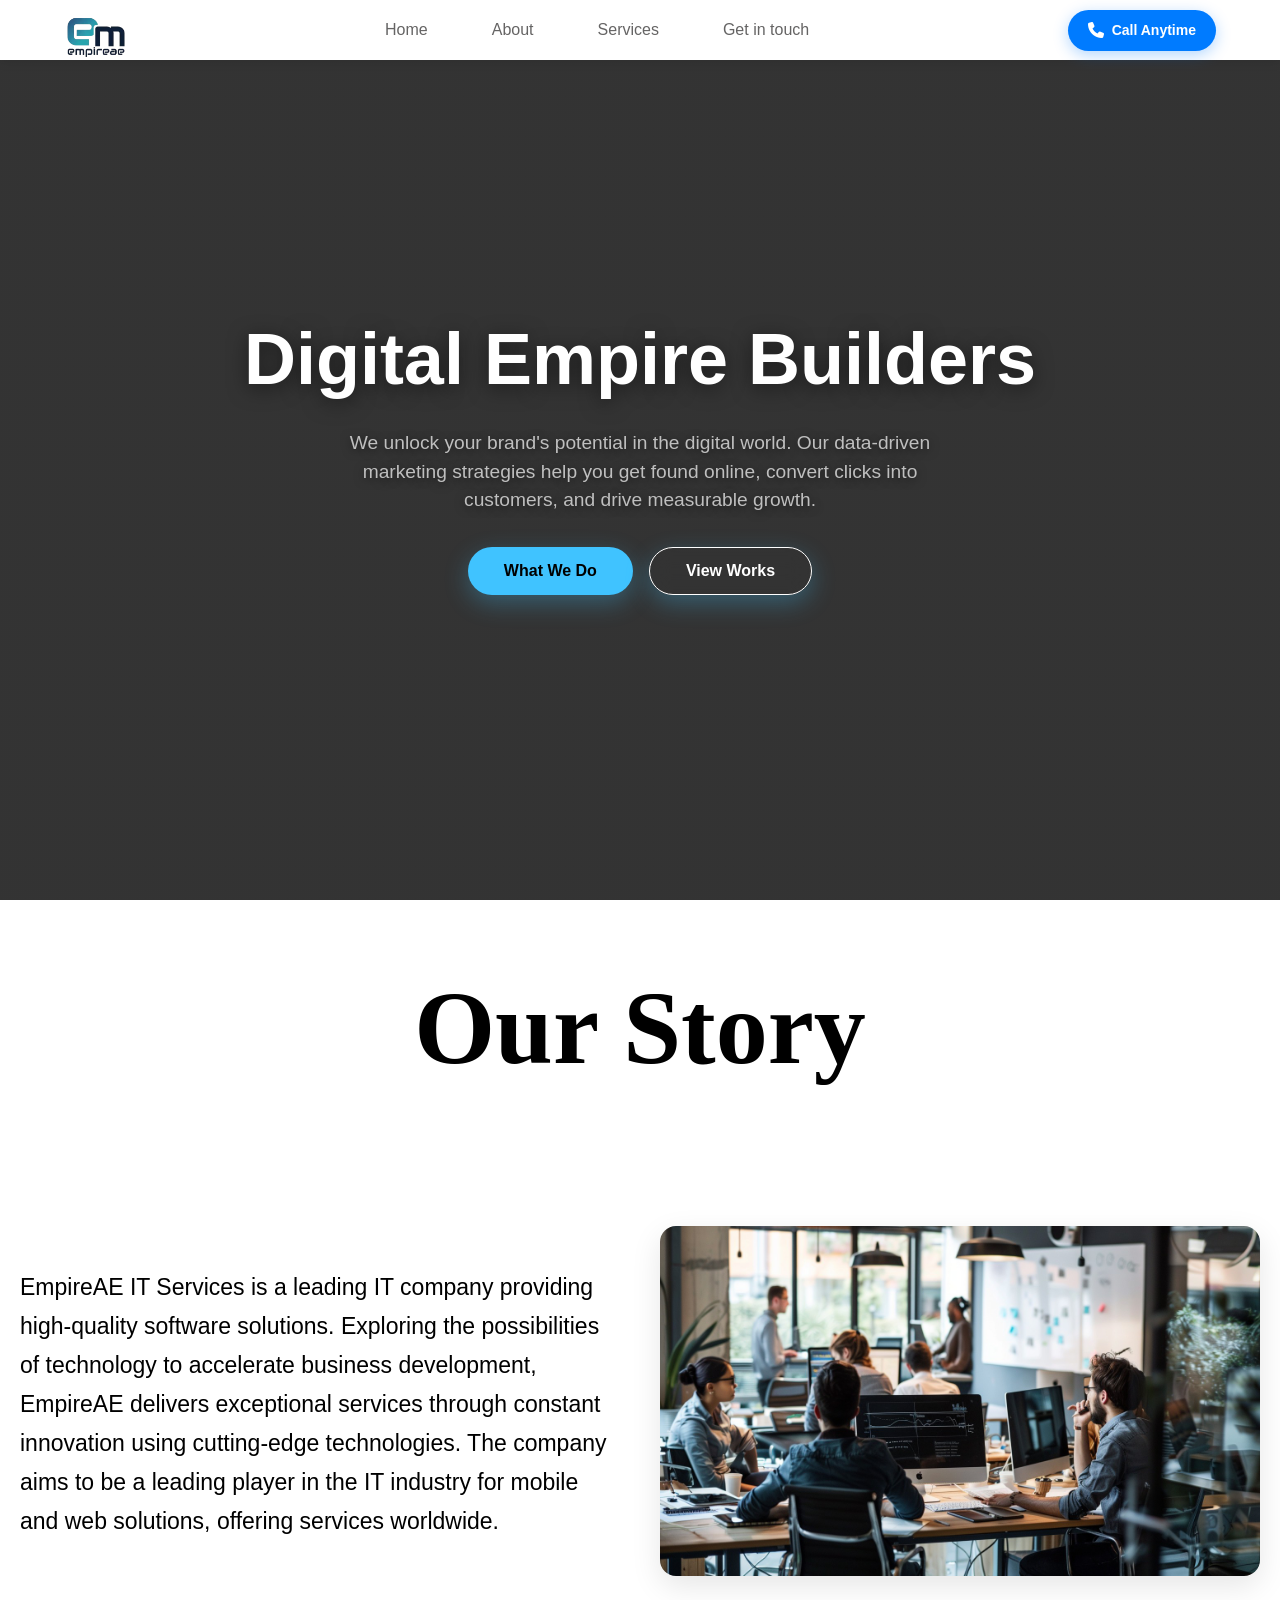
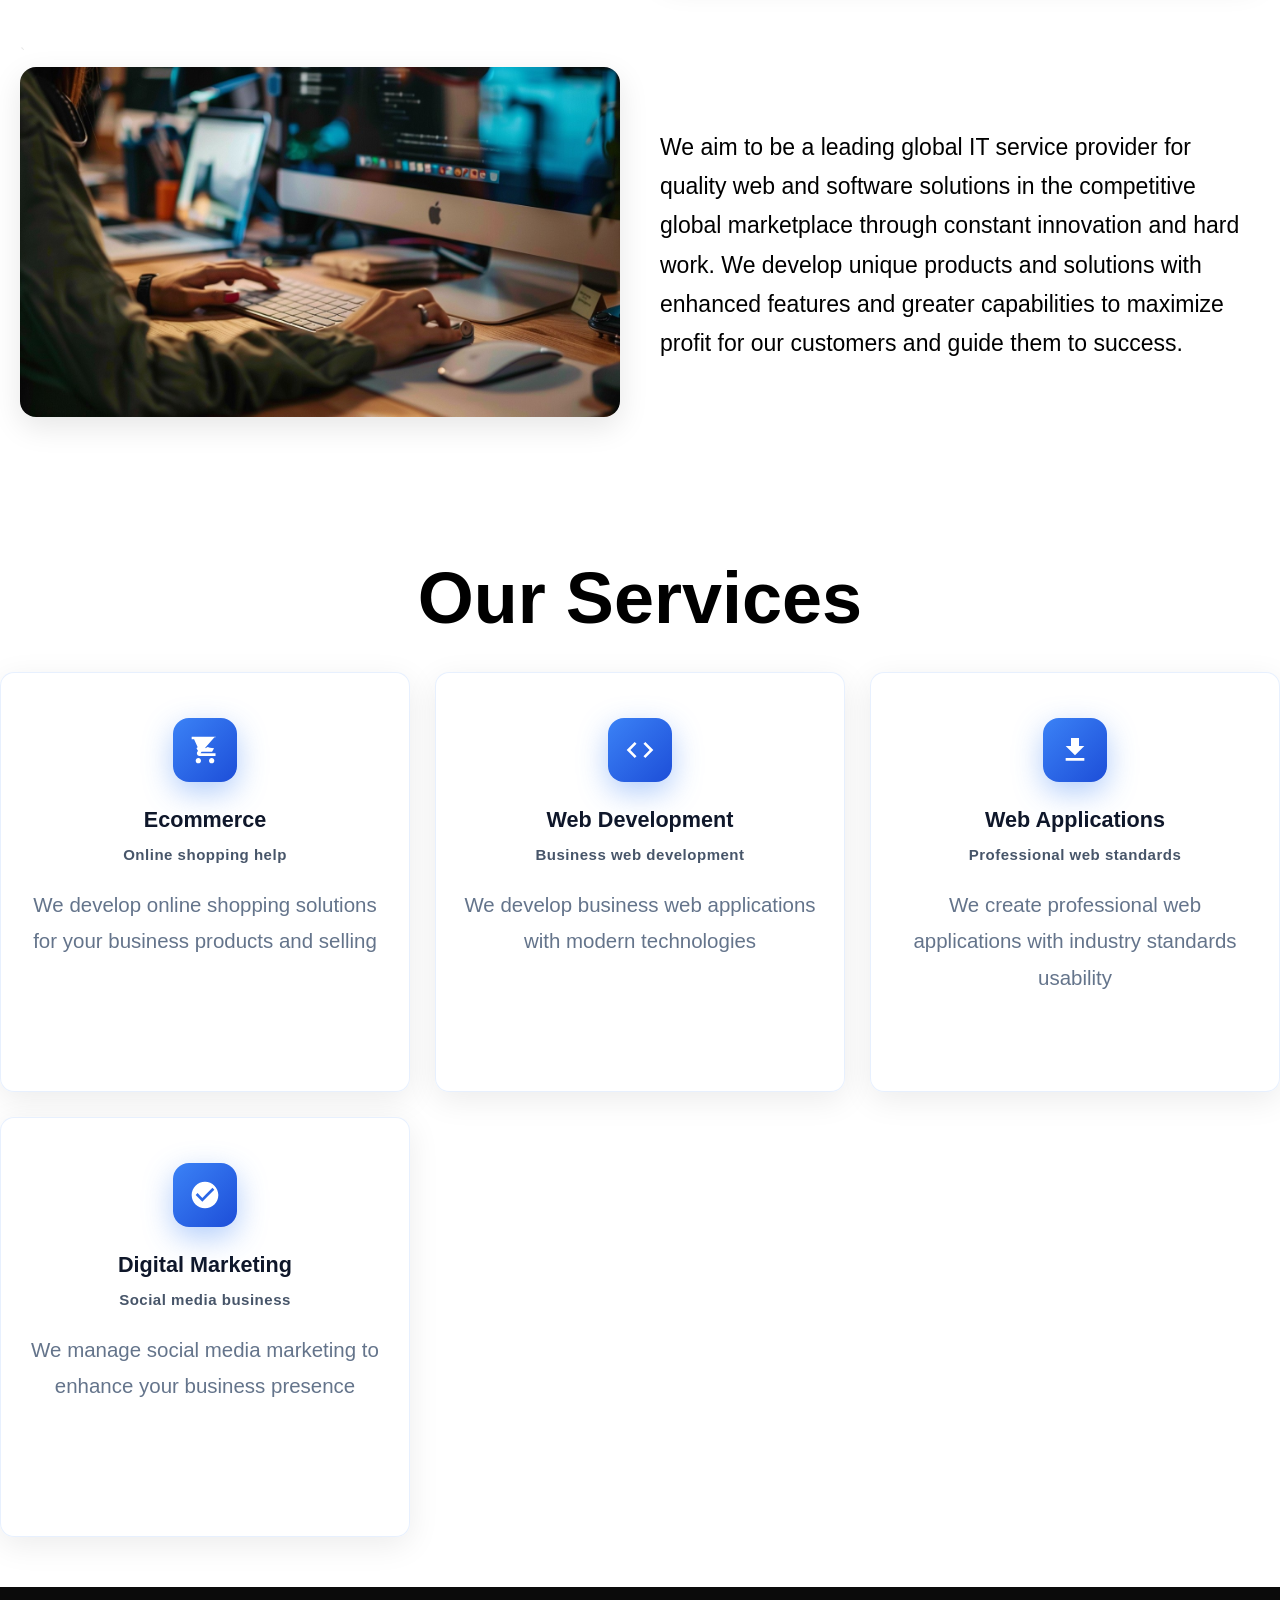
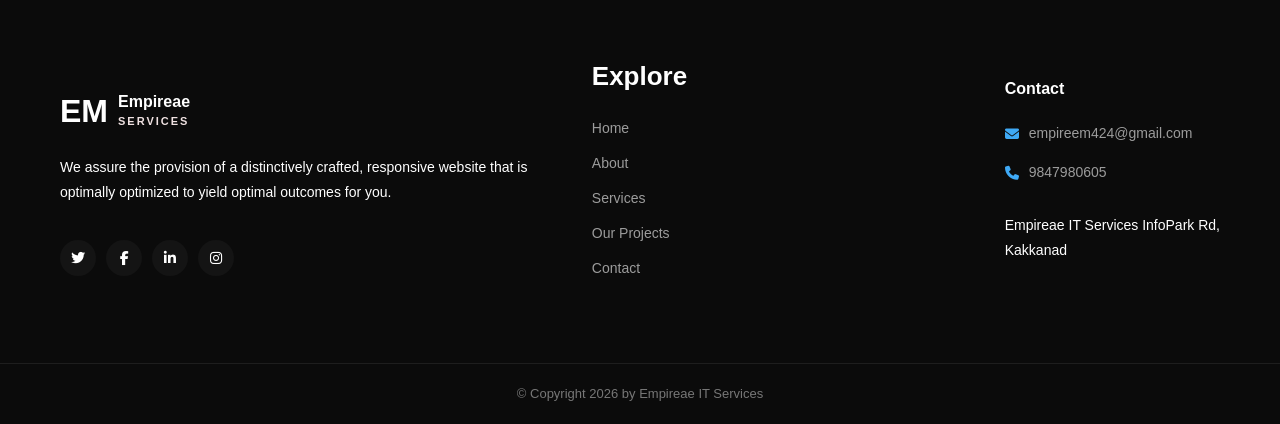
==== commit 8b2e3004: "Update website design" ====
--- a/index.html
+++ b/index.html
@@ -20,8 +20,8 @@
       <li><a href="index.html">Home</a></li>
       <li><a href="about.html">About</a></li>
       <li><a href="services.html">Services</a></li>
-
-
+      
+     
       <li><a href="contact.html">Get in touch</a></li>
     </ul>
 
@@ -47,79 +47,10 @@
     </div>
   </section>
 
-  <h2 class="services-title">Our Services</h2>
-  <div class="services-grid">
-    <div class="service-card">
-
-      <div class="service-icon">
-        <svg viewBox="0 0 24 24">
-          <path
-            d="M7 18c-1.1 0-1.99.9-1.99 2S5.9 22 7 22s2-.9 2-2-.9-2-2-2zM17 18c-1.1 0-1.99.9-1.99 2s.89 2 1.99 2 2-.9 2-2-.9-2-2-2zM2 2v2h1.8l3.5 7.6-1.3 2.3c-.1.2-.1.4-.1.6 0 1.1.9 2 2 2h12v-2H8.7l.3-.6 10.1-11.4H20V2H2zm13.7 8.3L14 9.7l-1.7.9V9H9v.9l-1.7-.9-1.7 1.6 1.5 2.7h10.2l1.5-2.7z" />
-        </svg>
-      </div>
-      <h3>Ecommerce</h3>
-      <div class="service-subtitle">Online shopping help</div>
-      <p class="service-desc">We develop online shopping solutions for your business products and selling</p>
-    </div>
-
-    <div class="service-card">
-
-      <div class="service-icon">
-        <svg viewBox="0 0 24 24">
-          <path d="M9.4 16.6L4.8 12l4.6-4.6L8 6l-6 6 6 6 1.4-1.4zm5.2 0L19.2 12l-4.6-4.6L16 6l6 6-6 6-1.4-1.4z" />
-        </svg>
-      </div>
-      <h3>Web Development</h3>
-      <div class="service-subtitle">Business web development</div>
-      <p class="service-desc">We develop business web applications with modern technologies</p>
-    </div>
-
-    <div class="service-card">
-
-      <div class="service-icon">
-        <svg viewBox="0 0 24 24">
-          <path d="M19 9h-4V3H9v6H5l7 7 7-7zM5 18v2h14v-2H5z" />
-        </svg>
-      </div>
-      <h3>Web Applications</h3>
-      <div class="service-subtitle">Professional web standards</div>
-      <p class="service-desc">We create professional web applications with industry standards usability</p>
-    </div>
-
-    <div class="service-card">
-
-      <div class="service-icon">
-        <svg viewBox="0 0 24 24">
-          <path
-            d="M12 2C6.48 2 2 6.48 2 12s4.48 10 10 10 10-4.48 10-10S17.52 2 12 2zm-2 15l-5-5 1.41-1.41L10 14.17l7.59-7.59L19 8l-9 9z" />
-        </svg>
-      </div>
-      <h3>Digital Marketing</h3>
-      <div class="service-subtitle">Social media business</div>
-      <p class="service-desc">We manage social media marketing to enhance your business presence</p>
-    </div>
-  </div>
-
   <!-- ABOUT SECTION -->
   <section>
     <h2 class="section-title">Our Story</h2>
     <section class="zigzag-section">
-
-      <!-- Row 2 -->`
-      <div class="zigzag-row reverse">
-        <div class="zigzag-text">
-
-          <p>
-            We aim to be a leading global IT service provider for quality web and software solutions
-            in the competitive global marketplace through constant innovation and hard work.
-            We develop unique products and solutions with enhanced features and greater capabilities
-            to maximize profit for our customers and guide them to success.
-          </p>
-        </div>
-        <div class="zigzag-image">
-          <img src="images\image copy 4.png" alt="Employee Growth">
-        </div>
-      </div>
 
       <!-- Row 1 -->
       <div class="zigzag-row">
@@ -139,11 +70,76 @@
         </div>
       </div>
 
-
+      <!-- Row 2 -->`
+      <div class="zigzag-row reverse">
+        <div class="zigzag-text">
+
+          <p>
+            We aim to be a leading global IT service provider for quality web and software solutions
+            in the competitive global marketplace through constant innovation and hard work.
+            We develop unique products and solutions with enhanced features and greater capabilities
+            to maximize profit for our customers and guide them to success.
+          </p>
+        </div>
+        <div class="zigzag-image">
+          <img src="images\image copy 4.png" alt="Employee Growth">
+        </div>
+      </div>
 
     </section>
 
-
+    <h2 class="services-title">Our Services</h2>
+    <div class="services-grid">
+      <div class="service-card">
+
+        <div class="service-icon">
+          <svg viewBox="0 0 24 24">
+            <path
+              d="M7 18c-1.1 0-1.99.9-1.99 2S5.9 22 7 22s2-.9 2-2-.9-2-2-2zM17 18c-1.1 0-1.99.9-1.99 2s.89 2 1.99 2 2-.9 2-2-.9-2-2-2zM2 2v2h1.8l3.5 7.6-1.3 2.3c-.1.2-.1.4-.1.6 0 1.1.9 2 2 2h12v-2H8.7l.3-.6 10.1-11.4H20V2H2zm13.7 8.3L14 9.7l-1.7.9V9H9v.9l-1.7-.9-1.7 1.6 1.5 2.7h10.2l1.5-2.7z" />
+          </svg>
+        </div>
+        <h3>Ecommerce</h3>
+        <div class="service-subtitle">Online shopping help</div>
+        <p class="service-desc">We develop online shopping solutions for your business products and selling</p>
+      </div>
+
+      <div class="service-card">
+
+        <div class="service-icon">
+          <svg viewBox="0 0 24 24">
+            <path d="M9.4 16.6L4.8 12l4.6-4.6L8 6l-6 6 6 6 1.4-1.4zm5.2 0L19.2 12l-4.6-4.6L16 6l6 6-6 6-1.4-1.4z" />
+          </svg>
+        </div>
+        <h3>Web Development</h3>
+        <div class="service-subtitle">Business web development</div>
+        <p class="service-desc">We develop business web applications with modern technologies</p>
+      </div>
+
+      <div class="service-card">
+
+        <div class="service-icon">
+          <svg viewBox="0 0 24 24">
+            <path d="M19 9h-4V3H9v6H5l7 7 7-7zM5 18v2h14v-2H5z" />
+          </svg>
+        </div>
+        <h3>Web Applications</h3>
+        <div class="service-subtitle">Professional web standards</div>
+        <p class="service-desc">We create professional web applications with industry standards usability</p>
+      </div>
+
+      <div class="service-card">
+
+        <div class="service-icon">
+          <svg viewBox="0 0 24 24">
+            <path
+              d="M12 2C6.48 2 2 6.48 2 12s4.48 10 10 10 10-4.48 10-10S17.52 2 12 2zm-2 15l-5-5 1.41-1.41L10 14.17l7.59-7.59L19 8l-9 9z" />
+          </svg>
+        </div>
+        <h3>Digital Marketing</h3>
+        <div class="service-subtitle">Social media business</div>
+        <p class="service-desc">We manage social media marketing to enhance your business presence</p>
+      </div>
+    </div>
 
     <!-- FOOTER -->
     <footer style="background:#0b0b0b;color:#9c9c9c;font-family:Poppins,sans-serif;margin-top: 30px;">
